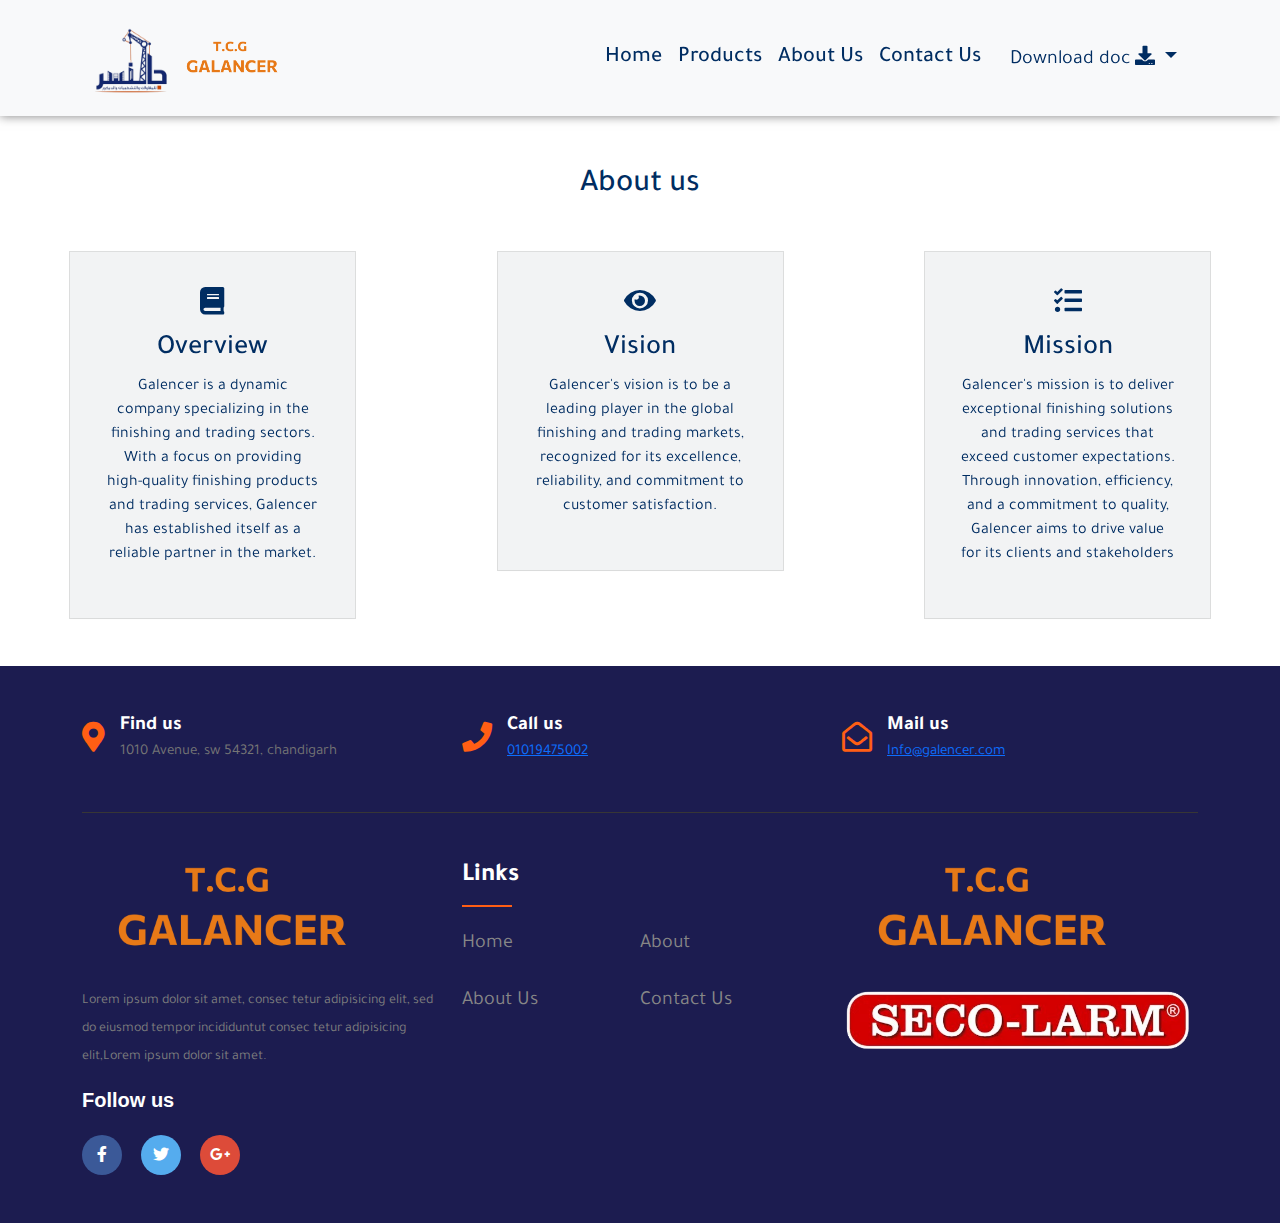
==== about.html @ 208b5040 "first commit" ====
<!DOCTYPE html>
<html lang="en">

<head>
    <meta charset="UTF-8">
    <!-- Primary Meta Tags -->
    <title>Galencer</title>
    <meta name="title" content="Galencer">
    <meta name="description" content="  
">
    <!-- Open Graph / Facebook -->
    <meta property="og:type" content="">
    <meta property="og:url" content="">
    <meta property="og:title" content="">
    <meta property="og:description" content=" 
">
    <meta property="og:image" content="">
    <!-- Twitter -->
    <meta property="twitter:card" content="summary_large_image">
    <meta property="twitter:url" content="">
    <meta property="twitter:title" content="">
    <meta property="twitter:description" content="   
">
    <meta property="twitter:image" content="">
    <!-- Meta Tags Generated with https://metatags.io -->
    <meta name="keywords" content="">

    <meta name="viewport" content="width=device-width, initial-scale=1.0">
    <link rel="stylesheet" href="./css/all.min.css">
    <link rel="stylesheet" href="./css/bootstrap.min.css">
    <link rel="stylesheet" href="./css/about.css">
    <link rel="icon" href="./images/logo.png">
    <link href="https://unpkg.com/aos@2.3.1/dist/aos.css" rel="stylesheet">
    <link href="https://cdnjs.cloudflare.com/ajax/libs/font-awesome/5.13.0/css/all.min.css" rel="stylesheet">

</head>

<body>
    
    <!-- <div id="cursor"></div>
    <div id="stalker"></div>
    <div class="loading">
        <span class="loader"></span> -->
    </div>
    <nav class="navbar navbar-expand-lg navbar-light bg-light sticky-top align-content-center">
        <div class="container d-flex justify-content-between align-content-center">
            <img src="./images/logoii.png" alt="logo2">
            <img src="./images/logo.png" alt="logo">
            <button class="navbar-toggler" type="button" data-bs-toggle="collapse" data-bs-target="#navbarNav"
                aria-controls="navbarNav" aria-expanded="false" aria-label="Toggle navigation">
                <span class="navbar-toggler-icon"></span>
            </button>
            <div class="collapse navbar-collapse justify-content-end align-content-center" id="navbarNav">
                <ul class="navbar-nav">
                    <li class="nav-item">
                        <a class="nav-link  mt-2" aria-current="page" href="./index.html">
                            Home
                        </a>
                    </li>

                    <li class="nav-item">
                        <a class="nav-link  mt-2" aria-current="page" href="./products.html">
                            Products
                        </a>
                    </li>


                    <li class="nav-item">
                        <a class="nav-link  mt-2" aria-current="page" href="./about.html">
                            About Us
                        </a>
                    </li>

                    <li class="nav-item">
                        <a class="nav-link  mt-2" aria-current="page" href="./contact.html">
                            Contact Us
                        </a>
                    </li>


                    <li class="dropdown  nav-item nav-link  mydrop mt-1">
                        <a class="btn  dropdown-toggle mydrop " href="#" role="button" data-bs-toggle="dropdown"
                            aria-expanded="false">
                            Download doc
                            <i class="fas fa-download"></i>
                        </a>
                        <ul class="dropdown-menu ">

                            <li>
                                <a class="nav-link " href="00000" download="doc1">
                                    1111111
                                    <i class="fas fa-download"></i>
                                </a>
                            </li>
                            <li>
                                <a class="nav-link " href="00000" download="doc2">
                                    22222222
                                    <i class="fas fa-download"></i>
                                </a>
                            </li>
                            <li>
                                <a class="nav-link " href="00000" download="doc3">
                                    3333333
                                    <i class="fas fa-download"></i>
                                </a>
                            </li>
                            <li>
                                <a class="nav-link " href="00000000" download="doc4">
                                    44444
                                    <i class="fas fa-download"></i>
                                </a>
                            </li>
                        </ul>
                    </li>

                </ul>
            </div>
        </div>
    </nav>
    <!----------------- end nav bar-------------- -->




    <!------------------ start About ----------- -->
    <div class="container text-center mt-5">
        <h2 class="about">About us</h2>
        <div class="row align-items-start mt-5 mb-5 justify-content-between">



            <div data-aos="zoom-out" class="col-lg-3 col-sm-12 box ">
                <h3>
                    <i class="fas fa-book"></i>
                </h3>
                <h3>Overview</h3>
                <p>Galencer is a dynamic company specializing in the finishing and trading
                    sectors. With a focus on providing high-quality finishing products and trading
                    services, Galencer has established itself as a reliable partner in the market.</p>

            </div>
            <div data-aos="zoom-out" class="col-lg-3 col-sm-12 box ">
                <h3>
                    <i class="fas fa-eye"></i>
                </h3>
                <h3>Vision</h3>
                <p>Galencer's vision is to be a leading player in the global finishing and trading markets,
                    recognized for its excellence, reliability, and commitment to customer satisfaction.</p>

            </div>


            <div data-aos="zoom-out" class="col-lg-3 col-sm-12 box  mybox">
                <h3>
                    <i class="fas fa-list-check"></i>
                </h3>
                <h3>Mission</h3>
                <p>Galencer's mission is to deliver exceptional finishing solutions and trading services that
                    exceed customer expectations. Through innovation, efficiency, and a commitment to
                    quality, Galencer aims to drive value for its clients and stakeholders</p>

            </div>

        </div>
    </div>
    <footer class="footer-section">
        <div class="container">
            <div class="footer-cta pt-5 pb-5">
                <div class="row">
                    <div class="col-xl-4 col-md-4 mb-30">
                        <div class="single-cta">
                            <i class="fas fa-map-marker-alt"></i>
                            <div class="cta-text" >
                                <h4>Find us</h4>
                                <span>1010 Avenue, sw 54321, chandigarh</span>
                            </div>
                        </div>
                    </div>
                    <div class="col-xl-4 col-md-4 mb-30">
                        <div class="single-cta">
                            <i class="fas fa-phone"></i>
                            <div class="cta-text">
                                <h4>Call us</h4>
                                <span ><a href="https://wa.me/201019475002">01019475002</a></span>
                            </div>
                        </div>
                    </div>
                    <div class="col-xl-4 col-md-4 mb-30">
                        <div class="single-cta ">
                            <i class="far fa-envelope-open  "></i>
                            <div class="cta-text" >
                                <h4>Mail us</h4>
                                <span><a href="mailto:G.galencer@gmail.com">Info@galencer.com</a></span>
                            </div>
                        </div>
                    </div>
                </div>
            </div>
            <div class="footer-content pt-5 pb-5">
                <div class="row">
                    <div class="col-xl-4 col-lg-4 mb-50">
                        <div class="footer-widget">
                            <div class="footer-logo">
                                
                                <a href="index.html"><img src="./images/logo.png"   class="img-fluid" alt="logo"></a>
                                
                            </div>
                            <div class="footer-text">
                                <p>Lorem ipsum dolor sit amet, consec tetur adipisicing elit, sed do eiusmod tempor incididuntut consec tetur adipisicing
                                elit,Lorem ipsum dolor sit amet.</p>
                            </div>
                            <div class="footer-social-icon">
                                <span>Follow us</span>
                                <a href="https://www.facebook.com/galencer?mibextid=LQQJ4d"><i class="fab fa-facebook-f facebook-bg"></i></a>
                                <a href="#"><i class="fab fa-twitter twitter-bg"></i></a>
                                <a href="mailto:G.galencer@gmail.com"><i class="fab fa-google-plus-g google-bg"></i></a>
                            </div>
                        </div>
                    </div>
                    <div class="col-xl-4 col-lg-4 col-md-6 mb-30">
                        <div class="footer-widget">
                            <div class="footer-widget-heading ">
                                <h3>Links</h3>
                            </div>
                            <ul>
                                <li><a href="#">Home</a></li>
                                <li><a href="#">about</a></li>
                                <li><a href="#">About us</a></li>
                                <li><a href="#">Contact us</a></li>
                               
                            </ul>
                        </div>
                    </div>
                    <div class="col-xl-4 col-lg-4 col-md-6 mb-50">
                        <div class="footer-logo">
                            
                            <a href="index.html"><img src="./images/logo.png"   class="img-fluid" alt="logo"></a>
                            
                        </div>
                        <div>
                            <a href="index.html"><img src="./images/seco logo.png" class="img-fluid" alt="logo"></a> 
                        </div>
                    </div>
                </div>
            </div>
        </div>
       
    </footer>



    <script src="https://unpkg.com/aos@2.3.1/dist/aos.js"></script>
    <script>
        AOS.init();
    </script>
    <script src="./js/bootstrap.bundle.min.js"></script>
    <script src="./js/main.js"></script>
</body>

</html>
---- css/about.css ----
@import url("https://fonts.googleapis.com/css2?family=Tajawal:wght@200;300;400;500;700;800;900&display=swap");

:root {
    --color1: #002D62;
    --color2: #F39C12;
    --color3: #FFFFFF;
    --color4: #F2F3F4;
    --color5: #4D5656;
    --color6: #3498DB;


}

* {
    font-family: "Tajawal", sans-serif;
    scroll-behavior: smooth;
}

/********** whatsapp icon **************/
.logo img {
    height: 100px;
    width: auto;
    display: block;
    mix-blend-mode: difference;
}

.logo {
    position: fixed;
    bottom: 25px;
    right: 10px;
    display: block;
    z-index: 200000;
    transition: all 250ms linear;
}

/* navbar */
nav img {
    width: 100px;
}

nav {
    box-shadow: 0 0 10px rgba(0, 0, 0, 0.5);
}

.navbar ul {
    list-style-type: none;
}

.navbar ul li a:hover {
    color: var(--color1);
}

.nav_icon i {
    position: relative;
    left: 200px;
    padding-left: 15px;
    cursor: pointer;
    font-size: 18px;
}

.nav_icon i:hover {
    color: var(--color1);
    transition: 0.5s;
}

.navbar-nav .nav-link.active:hover {
    color: var(--color1);
}

.nav-link {
    position: relative;
    font-size: 22px;
    color: var(--color1);
    font-weight: 500;
    /* margin-left: 10px; */
}

.nav-link::after {
    content: "";
    width: 0px;
    height: 3px;
    background-color: var(--color2);
    position: absolute;
    left: 10px;
    bottom: 8px;
}

.mydrop {
    position: relative;
    font-size: 20px;
    color: var(--color1);
}

.nav-link:hover::after {
    width: 70%;
    transition: 0.5s;
}

::-webkit-scrollbar {
    width: 13px;
}

::-webkit-scrollbar-track {
    border-radius: 15px;
    box-shadow: inset 0 0 5px rgba(0, 0, 0, 0.5);
}

::-webkit-scrollbar-thumb {
    background: var(--color1);
    border-radius: 15px;
}

#carouselExampleCaptions {
    height: 100vh;
}

#carouselExampleCaptions img {
    height: 100vh;
}

.container h2 {
    color: var(--color1);
}

/* From Uiverse.io by Creatlydev */
.button {
    line-height: 1;
    text-decoration: none;
    display: inline-flex;
    border: none;
    cursor: pointer;
    align-items: center;
    gap: 0.75rem;
    background-color: var(--clr);
    color: #fff;
    border-radius: 10rem;
    font-weight: 600;
    padding: 0.75rem 1.5rem;
    padding-left: 20px;
    white-space: nowrap;
    overflow: hidden;
    text-overflow: ellipsis;
    transition: background-color 0.3s;
}

.button__icon-wrapper {
    flex-shrink: 0;
    width: 25px;
    height: 25px;
    position: relative;
    color: var(--color2);
    background-color: #fff;
    border-radius: 50%;
    display: grid;
    place-items: center;
    overflow: hidden;
}

.button:hover {
    background-color: var(--color2);
}

.button:hover .button__icon-wrapper {
    color: var(--color1);
}

.button__icon-svg--copy {
    position: absolute;
    transform: translate(-150%, 150%);
}

.button:hover .button__icon-svg:first-child {
    transition: transform 0.3s ease-in-out;
    transform: translate(150%, -150%);
}

.button:hover .button__icon-svg--copy {
    transition: transform 0.3s ease-in-out 0.1s;
    transform: translate(0);
}



.button a {
    text-decoration: none;
    color: #FFFFFF;
}

footer {
    background: var(--color1);
    color: #F2F3F4;

}

footer img {
    height: 200px;
}

footer ul {
    list-style: none;
    padding: 0;
}

footer ul li {
    margin-top: 15px;
    font-size: 20px;
    color: white;
}

footer ul li a {
    margin-top: 15px;
    font-size: 20px;
    color: white;
    text-decoration: none;
}

footer ul li a:hover {

    color: var(--color2);
}

footer iframe {

    height: 180px;
    width: 300px;
}

.box {
    box-shadow: rgba(0, 0, 0, 0.02) 0px 1px 3px 0px, rgba(27, 31, 35, 0.15) 0px 0px 0px 1px;
    padding: 35px;
    color: var(--color1);
    background: #F2F3F4;

}

.box:hover {
    transition: 2s;

    padding: 35px;
    color: #F2F3F4;
    background: var(--color1);

}




.box h2:hover {
    color: #F2F3F4;

}

.about {
    margin-top: 50px;

}
.social-icons {
    display: flex;
    gap: 20px;
    margin: 10px;
    justify-content: center;
}

.icon {
    font-size: 50px;
    color: #F39C12;
    transition: transform 0.3s;
}

.icon:hover {
    transform: scale(1.2); 
}


.icon.whatsapp {
    color: #F39C12;
}

.icon.facebook {
    color: #F39C12;
}

.icon.gmail {
    color: #F39C12;
}

.icon.whatsapp {
    color: #F39C12;
}

.icon.facebook {
    color: #F39C12;
}

.icon.gmail {
    color: #ff5e14;
    
}
ul {
    margin: 0px;
    padding: 0px;
}
.footer-section {
  background: #1c1c50;
  position: relative;
}
.footer-cta {
  border-bottom: 1px solid #373636;
  
}
.single-cta i {
  color: #ff5e14;
  font-size: 30px;
  float: left;
  margin-top: 8px;
}
.cta-text {
  padding-left: 15px;
  display: inline-block;
}
.cta-text h4 {
  color: #fff;
  font-size: 20px;
  font-weight: 600;
  margin-bottom: 2px;
}
.cta-text span {
  color: #757575;
  font-size: 15px;
}
.footer-content {
  position: relative;
  z-index: 2;
}
.footer-pattern img {
  position: absolute;
  top: 0;
  left: 0;
  height: 330px;
  background-size: cover;
  background-position: 100% 100%;
}
.footer-logo {
  margin-bottom: 30px;
}
.footer-logo img {
    max-width: 250px;
    margin-left: 25px;
}
.footer-text p {
  margin-bottom: 14px;
  font-size: 14px;
      color: #7e7e7e;
  line-height: 28px;
}
.footer-social-icon span {
  color: #fff;
  display: block;
  font-size: 20px;
  font-weight: 700;
  font-family: 'Poppins', sans-serif;
  margin-bottom: 20px;
}
.footer-social-icon a {
  color: #fff;
  font-size: 16px;
  margin-right: 15px;
}
.footer-social-icon i {
  height: 40px;
  width: 40px;
  text-align: center;
  line-height: 38px;
  border-radius: 50%;
}
.facebook-bg{
  background: #3B5998;
}
.twitter-bg{
  background: #55ACEE;
}
.google-bg{
  background: #DD4B39;
}
.footer-widget-heading h3 {
  color: #fff;
  font-size: 26px;
  font-weight: 600;
  margin-bottom: 22px;
  position: relative;
}
.footer-widget-heading h3::before {
  content: "";
  position: absolute;
  left: 0;
  bottom: -15px;
  height: 2px;
  width: 50px;
  background: #ff5e14;
}
.footer-widget ul li {
  display: inline-block;
  float: left;
  width: 50%;
  margin-bottom: 12px;
}
.footer-widget ul li a:hover{
  color: #ff5e14;
}
.footer-widget ul li a {
  color: #878787;
  text-transform: capitalize;
}
.subscribe-form {
  position: relative;
  overflow: hidden;
}
.subscribe-form input {
  width: 100%;
  padding: 14px 28px;
  background: #2E2E2E;
  border: 1px solid #2E2E2E;
  color: #fff;
}
.subscribe-form button {
    position: absolute;
    right: 0;
    background: #ff5e14;
    padding: 13px 20px;
    border: 1px solid #ff5e14;
    top: 0;
}
.subscribe-form button i {
  color: #fff;
  font-size: 22px;
  transform: rotate(-6deg);
}
.copyright-area{
  background: #202020;
  padding: 25px 0;
}
.copyright-text p {
  margin: 0;
  font-size: 14px;
  color: #878787;
}
.copyright-text p a{
  color: #ff5e14;
}
.footer-menu li {
  display: inline-block;
  margin-left: 20px;
}
.footer-menu li:hover a{
  color: #ff5e14;
}
.footer-menu li a {
  font-size: 14px;
  color: #878787;
}
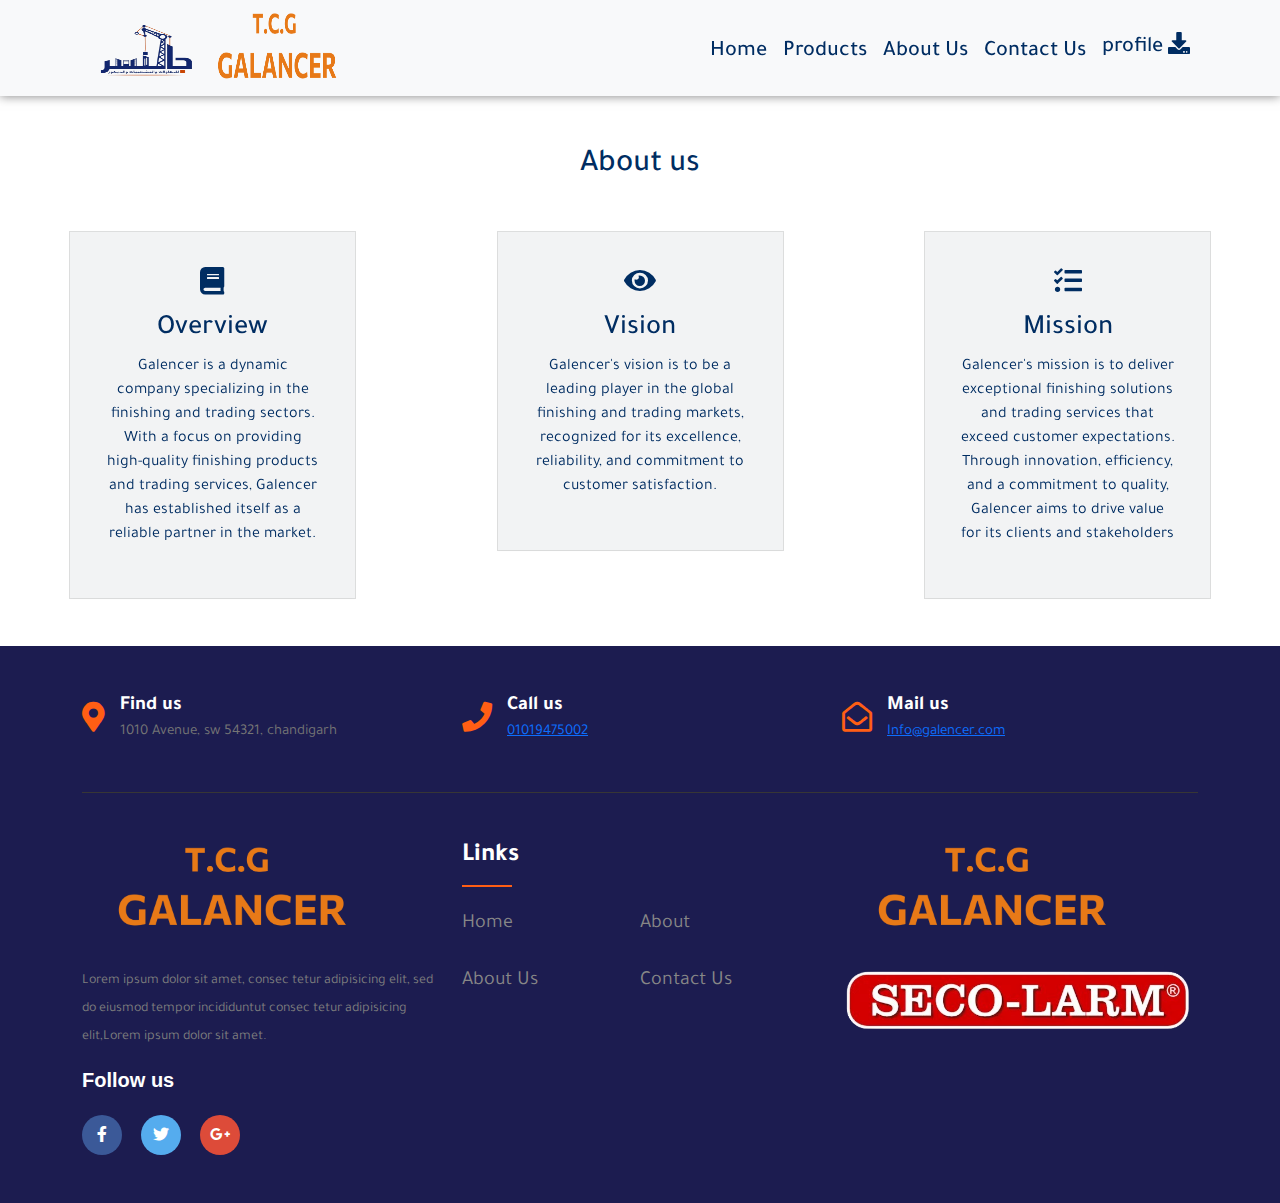
==== commit 4b77a11f: "first commit" ====
--- a/about.html
+++ b/about.html
@@ -78,40 +78,14 @@
                     </li>
 
 
-                    <li class="dropdown  nav-item nav-link  mydrop mt-1">
-                        <a class="btn  dropdown-toggle mydrop " href="#" role="button" data-bs-toggle="dropdown"
-                            aria-expanded="false">
-                            Download doc
+                    <li class="nav-item   mydrop mt-1">
+                        <a class="nav-link " href="./files/GALENCER PROFILE.pdf" download="PROFILE">
+                            profile
                             <i class="fas fa-download"></i>
                         </a>
-                        <ul class="dropdown-menu ">
-
-                            <li>
-                                <a class="nav-link " href="00000" download="doc1">
-                                    1111111
-                                    <i class="fas fa-download"></i>
-                                </a>
-                            </li>
-                            <li>
-                                <a class="nav-link " href="00000" download="doc2">
-                                    22222222
-                                    <i class="fas fa-download"></i>
-                                </a>
-                            </li>
-                            <li>
-                                <a class="nav-link " href="00000" download="doc3">
-                                    3333333
-                                    <i class="fas fa-download"></i>
-                                </a>
-                            </li>
-                            <li>
-                                <a class="nav-link " href="00000000" download="doc4">
-                                    44444
-                                    <i class="fas fa-download"></i>
-                                </a>
-                            </li>
-                        </ul>
-                    </li>
+                        
+                    </li>
+
 
                 </ul>
             </div>
--- a/css/about.css
+++ b/css/about.css
@@ -35,7 +35,8 @@
 
 /* navbar */
 nav img {
-    width: 100px;
+  width: 130px;
+  height: 80px;
 }
 
 nav {
